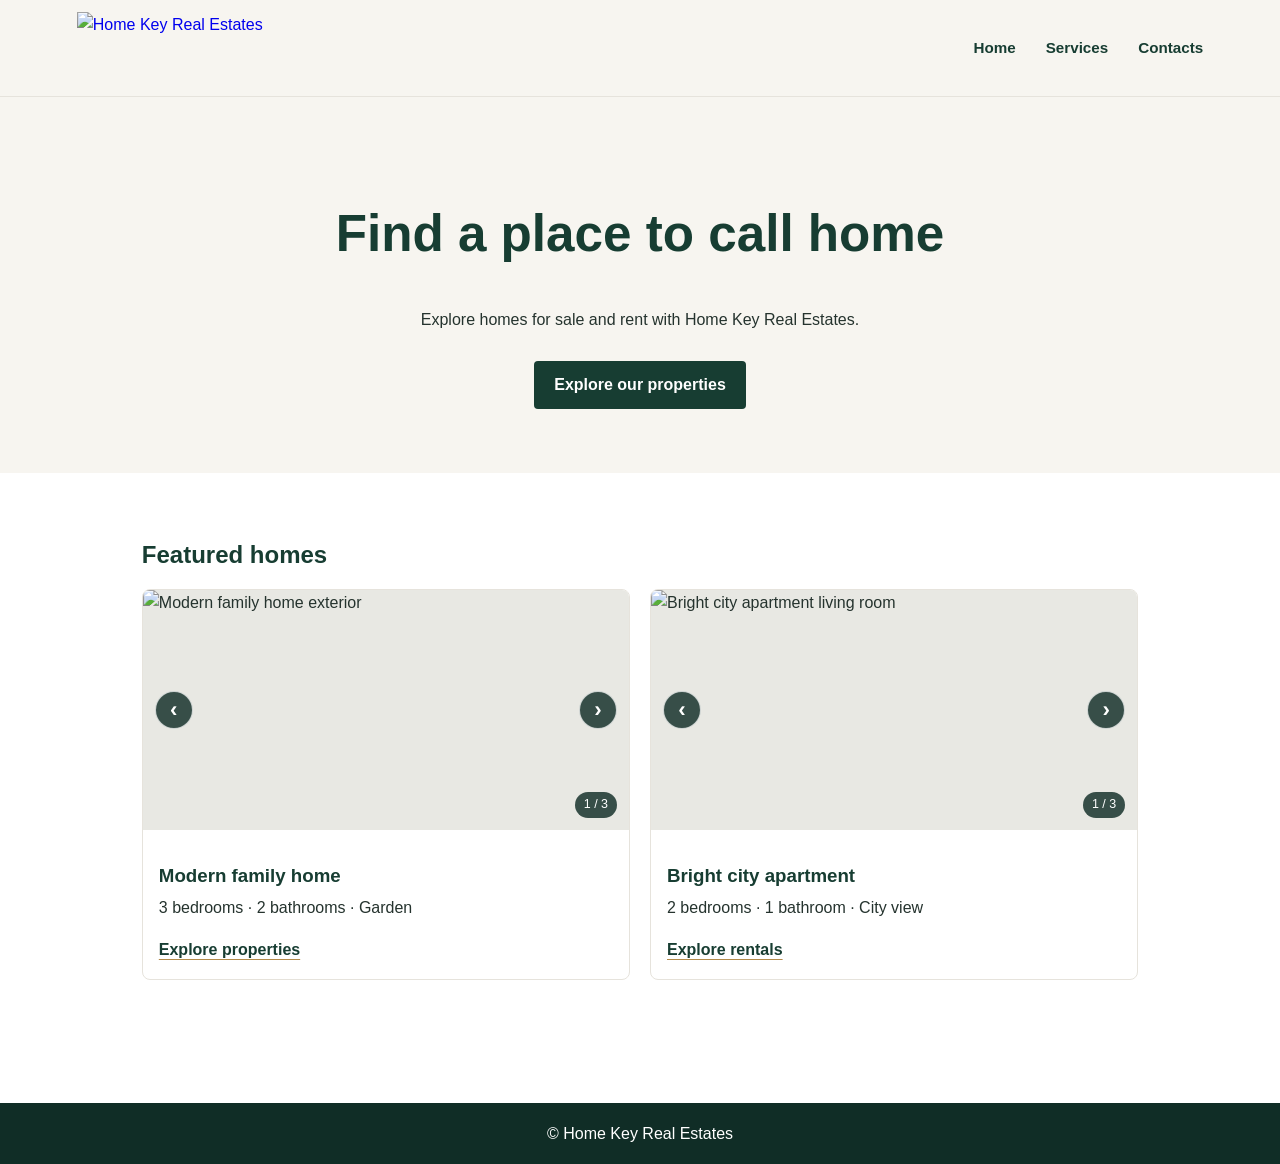
==== index.html @ 4e92d4aa "Add files via upload" ====
<!DOCTYPE html>
<html lang="en">
<head>
  <meta charset="UTF-8">
  <meta name="viewport" content="width=device-width, initial-scale=1">
  <title>Home | Home Key Real Estates</title>
  <link rel="stylesheet" href="style.css">
</head>
<body>
  <header>
    <nav aria-label="Main navigation">
      <a class="logo" href="index.html" aria-label="Home Key Real Estates home">
        <img src="image/homekey.png" alt="Home Key Real Estates">
      </a>
      <ul>
        <li><a href="index.html">Home</a></li>
        <li><a href="services.html">Services</a></li>
        <li><a href="contacts.html">Contacts</a></li>
      </ul>
    </nav>
  </header>

  <section class="hero">
    <h1>Find a place to call home</h1>
    <p>Explore homes for sale and rent with Home Key Real Estates.</p>
    <a href="services.html">Explore our properties</a>
  </section>

  <main>
    <h2>Featured homes</h2>
    <div class="grid">
      <article class="card">
        <div class="carousel" aria-label="Modern family home photo gallery">
          <img src="https://images.unsplash.com/photo-1600596542815-ffad4c1539a9?auto=format&fit=crop&w=1000&q=85" alt="Modern family home exterior">
          <img src="https://images.unsplash.com/photo-1600210492486-724fe5c67fb0?auto=format&fit=crop&w=1000&q=85" alt="Modern family home living room" hidden>
          <img src="https://images.unsplash.com/photo-1600566753086-00f18fb6b3ea?auto=format&fit=crop&w=1000&q=85" alt="Modern family home interior" hidden>
          <button class="carousel-control previous" type="button" aria-label="Previous modern family home photo">&#8249;</button>
          <button class="carousel-control next" type="button" aria-label="Next modern family home photo">&#8250;</button>
          <span class="carousel-count" aria-live="polite">1 / 3</span>
        </div>
        <div class="card-content">
          <h3>Modern family home</h3>
          <p>3 bedrooms · 2 bathrooms · Garden</p>
          <a class="text-link" href="services.html#buy">Explore properties</a>
        </div>
      </article>

      <article class="card">
        <div class="carousel" aria-label="Bright city apartment photo gallery">
          <img src="https://images.unsplash.com/photo-1600607687939-ce8a6c25118c?auto=format&fit=crop&w=1000&q=85" alt="Bright city apartment living room">
          <img src="https://images.unsplash.com/photo-1600607687920-4e2a09cf159d?auto=format&fit=crop&w=1000&q=85" alt="Bright city apartment interior" hidden>
          <img src="https://images.unsplash.com/photo-1600210492486-724fe5c67fb0?auto=format&fit=crop&w=1000&q=85" alt="Bright city apartment lounge" hidden>
          <button class="carousel-control previous" type="button" aria-label="Previous city apartment photo">&#8249;</button>
          <button class="carousel-control next" type="button" aria-label="Next city apartment photo">&#8250;</button>
          <span class="carousel-count" aria-live="polite">1 / 3</span>
        </div>
        <div class="card-content">
          <h3>Bright city apartment</h3>
          <p>2 bedrooms · 1 bathroom · City view</p>
          <a class="text-link" href="services.html#rent">Explore rentals</a>
        </div>
      </article>
    </div>
  </main>

  <footer>
    <p>&copy; Home Key Real Estates</p>
  </footer>

  <script>
    document.querySelectorAll(".carousel").forEach(function (carousel) {
      const photos = Array.from(carousel.querySelectorAll("img"));
      const counter = carousel.querySelector(".carousel-count");
      let currentPhoto = 0;

      function showPhoto(index) {
        currentPhoto = (index + photos.length) % photos.length;
        photos.forEach(function (photo, photoIndex) {
          photo.hidden = photoIndex !== currentPhoto;
        });
        counter.textContent = (currentPhoto + 1) + " / " + photos.length;
      }

      carousel.querySelector(".previous").addEventListener("click", function () {
        showPhoto(currentPhoto - 1);
      });
      carousel.querySelector(".next").addEventListener("click", function () {
        showPhoto(currentPhoto + 1);
      });
      showPhoto(0);
    });
  </script>
</body>
</html>
---- style.css ----
:root {
  color-scheme: light;
  --forest: #173d32;
  --forest-deep: #102d26;
  --gold: #b28a4a;
  --ink: #25332e;
  --muted: #68756f;
  --cream: #f7f5f0;
  --line: #e6e3dc;
  --white: #fff;
}

* {
  box-sizing: border-box;
}

html {
  scroll-behavior: smooth;
}

body {
  margin: 0;
  color: var(--ink);
  background: var(--white);
  font: 16px/1.6 Arial, sans-serif;
}

header {
  padding: 10px 6%;
  background: var(--cream);
  border-bottom: 1px solid var(--line);
}

nav {
  display: flex;
  align-items: center;
  justify-content: space-between;
  gap: 24px;
  max-width: 1280px;
  min-height: 76px;
  margin: 0 auto;
}

nav .logo {
  display: inline-flex;
  align-items: center;
  flex: 0 0 auto;
  text-decoration: none;
}

.logo img {
  display: block;
  width: auto;
  height: 72px;
  object-fit: contain;
}

nav ul {
  display: flex;
  align-items: center;
  flex-wrap: wrap;
  gap: 30px;
  margin: 0;
  padding: 0;
  list-style: none;
}

nav ul a {
  color: var(--forest);
  font-size: 0.95rem;
  font-weight: 600;
  text-decoration: none;
  transition: color 160ms ease;
}

nav ul a:hover,
nav ul a:focus-visible {
  color: var(--gold);
}

main {
  width: min(1150px, 100%);
  min-height: 70vh;
  margin: 0 auto;
  padding: 48px 6%;
}

h1, h2, h3 {
  color: var(--forest);
  line-height: 1.2;
}

.hero {
  padding: 64px 6%;
  background: var(--cream);
  text-align: center;
}

.hero h1 {
  font-size: clamp(2rem, 5vw, 3.2rem);
}

.hero > a {
  display: inline-block;
  margin-top: 12px;
  padding: 11px 20px;
  border-radius: 4px;
  background: var(--forest);
  color: var(--white);
  font-weight: 700;
  text-decoration: none;
}

.grid {
  display: grid;
  grid-template-columns: repeat(auto-fit, minmax(230px, 1fr));
  gap: 20px;
}

.card {
  overflow: hidden;
  border: 1px solid var(--line);
  border-radius: 8px;
  background: var(--white);
}

.card img {
  display: block;
  width: 100%;
  height: 190px;
  object-fit: cover;
}

.carousel {
  position: relative;
  overflow: hidden;
  background: #e8e8e3;
}

.carousel img {
  height: 240px;
}

.carousel img[hidden] {
  display: none;
}

.carousel-control {
  position: absolute;
  top: 50%;
  display: grid;
  width: 38px;
  height: 38px;
  margin: 0;
  padding: 0;
  place-items: center;
  transform: translateY(-50%);
  border: 1px solid rgba(255, 255, 255, 0.75);
  border-radius: 50%;
  background: rgba(16, 45, 38, 0.82);
  color: var(--white);
  font-size: 1.4rem;
  line-height: 1;
}

.carousel-control:hover {
  background: var(--gold);
}

.carousel-control.previous {
  left: 12px;
}

.carousel-control.next {
  right: 12px;
}

.carousel-count {
  position: absolute;
  right: 12px;
  bottom: 12px;
  padding: 3px 9px;
  border-radius: 20px;
  background: rgba(16, 45, 38, 0.82);
  color: var(--white);
  font-size: 0.78rem;
}

.card-content {
  padding: 16px;
}

.card-content h3 {
  margin-bottom: 8px;
}

.card-content p {
  margin: 6px 0;
}

.listing-section {
  margin-top: 48px;
  scroll-margin-top: 20px;
}

.listing-section > p {
  max-width: 720px;
  color: var(--muted);
}

.listing-tag {
  color: var(--gold);
  font-size: 0.78rem;
  font-weight: 700;
  letter-spacing: 0.12em;
  text-transform: uppercase;
}

.text-link {
  display: inline-block;
  margin-top: 10px;
  color: var(--forest);
  font-weight: 700;
  text-decoration-color: var(--gold);
  text-underline-offset: 4px;
}

.status {
  display: inline-block;
  padding: 3px 10px;
  border-radius: 20px;
  color: var(--white);
  font-size: 0.9rem;
}

.available { background: #25834b; }
.booked { background: #d28a16; }
.sold { background: #777; }

.contact-intro {
  max-width: 680px;
  margin-bottom: 32px;
}

.eyebrow {
  margin: 0 0 8px;
  color: var(--gold);
  font-size: 0.78rem;
  font-weight: 700;
  letter-spacing: 0.16em;
  text-transform: uppercase;
}

.contact-intro h1 {
  margin: 0 0 12px;
  font-size: clamp(2rem, 4vw, 3rem);
}

.contact-intro p:last-child {
  margin-bottom: 0;
  color: var(--muted);
}

.contact-layout {
  display: grid;
  grid-template-columns: minmax(0, 1.3fr) minmax(270px, 0.7fr);
  gap: 28px;
  align-items: start;
}

.contact-panel,
.team {
  padding: 28px;
  border: 1px solid var(--line);
  border-radius: 8px;
  background: var(--white);
  box-shadow: 0 12px 32px rgba(23, 61, 50, 0.06);
}

.contact-panel h2,
.team h2 {
  margin-top: 0;
}

.contact-details {
  margin: 0;
  padding: 0;
  list-style: none;
}

.contact-details li {
  padding: 14px 0;
  border-top: 1px solid var(--line);
}

.contact-details strong {
  display: block;
  color: var(--forest);
}

.contact-details a,
.team a {
  color: var(--forest);
  overflow-wrap: anywhere;
}

form {
  display: grid;
  gap: 9px;
  max-width: 100%;
}

form label {
  margin-top: 8px;
  color: var(--forest);
  font-size: 0.94rem;
  font-weight: 700;
}

input, textarea, button {
  width: 100%;
  padding: 12px 14px;
  font: inherit;
}

input, textarea {
  border: 1px solid #d5d9d4;
  border-radius: 4px;
  background: #fdfdfc;
}

input:focus, textarea:focus {
  border-color: var(--gold);
  outline: 2px solid rgba(178, 138, 74, 0.18);
}

textarea {
  min-height: 150px;
  resize: vertical;
}

button {
  margin-top: 12px;
  border: 0;
  border-radius: 4px;
  background: var(--forest);
  color: var(--white);
  font-weight: 700;
  cursor: pointer;
  transition: background 160ms ease;
}

button:hover {
  background: var(--forest-deep);
}

.team {
  margin-top: 34px;
  background: var(--cream);
  box-shadow: none;
}

.team-grid {
  display: grid;
  grid-template-columns: repeat(auto-fit, minmax(210px, 1fr));
  gap: 14px;
}

.team-member {
  padding: 16px;
  border-left: 2px solid var(--gold);
  background: var(--white);
}

.team-member p {
  margin: 4px 0;
}

.team-member .role {
  color: var(--muted);
  font-size: 0.92rem;
}

footer {
  padding: 18px 6%;
  background: var(--forest-deep);
  color: var(--white);
  text-align: center;
}

footer p {
  margin: 0;
}

@media (max-width: 720px) {
  header {
    padding-inline: 5%;
  }

  nav {
    align-items: flex-start;
    flex-direction: column;
    gap: 8px;
    padding: 8px 0 14px;
  }

  .logo img {
    height: 62px;
  }

  nav ul {
    gap: 12px 22px;
  }

  main {
    padding: 36px 5%;
  }

  .contact-layout {
    grid-template-columns: 1fr;
  }

  .contact-panel,
  .team {
    padding: 22px;
  }
}
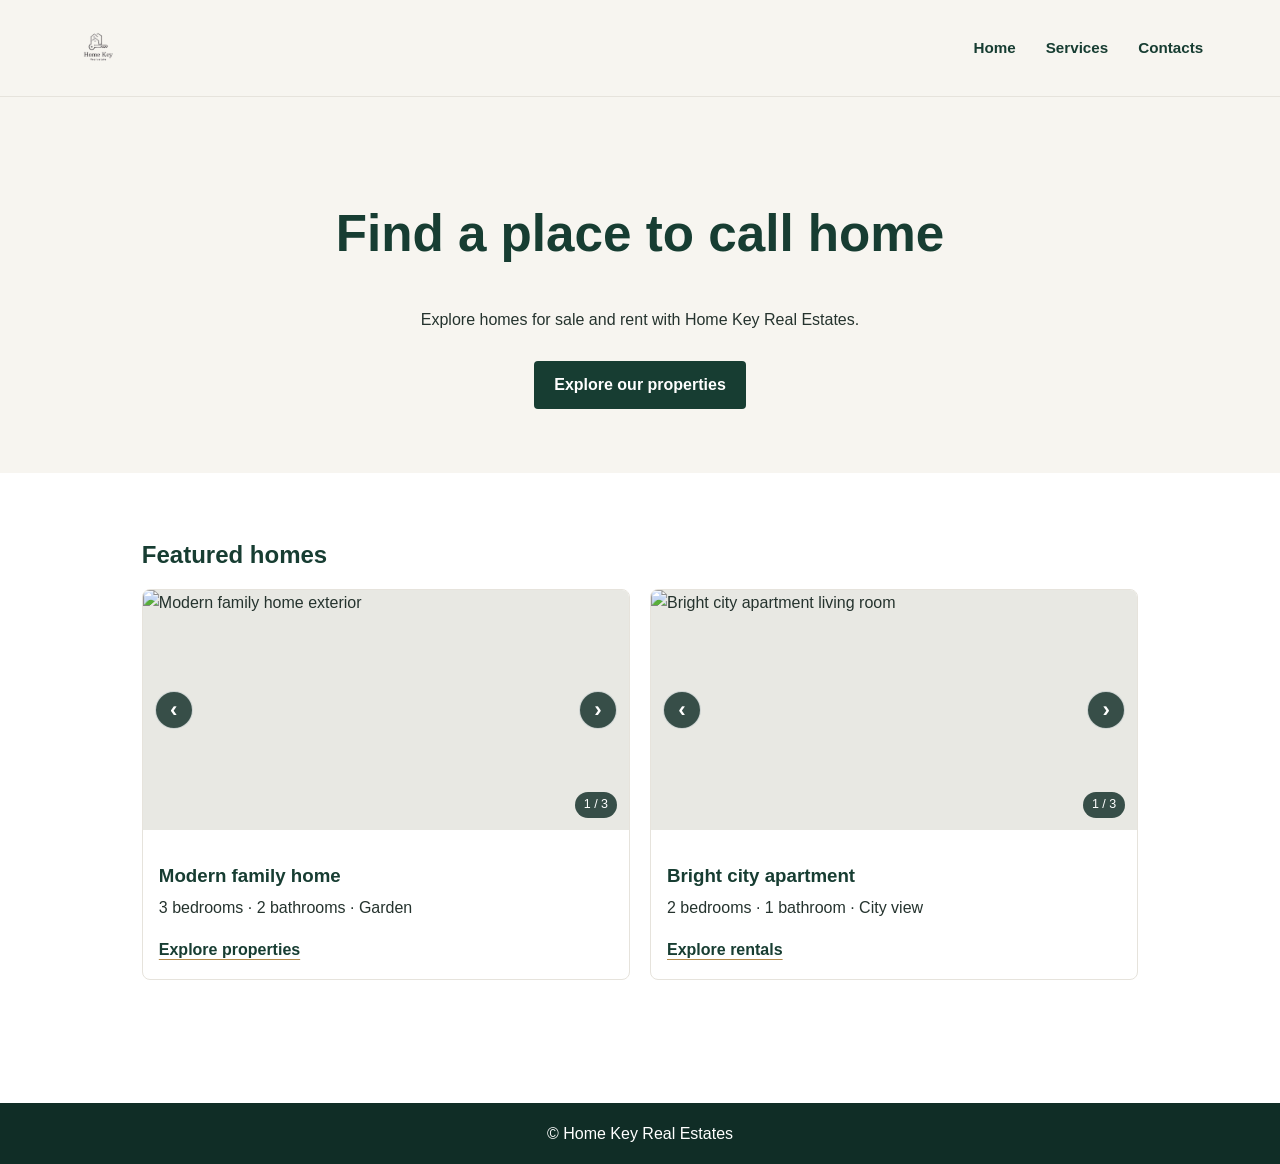
==== commit 417f6b32: "Fix HTML encoding issues in index.html" ====
--- a/index.html
+++ b/index.html
@@ -10,7 +10,7 @@
   <header>
     <nav aria-label="Main navigation">
       <a class="logo" href="index.html" aria-label="Home Key Real Estates home">
-        <img src="image/homekey.png" alt="Home Key Real Estates">
+        <img src="images/homekey.png" alt="Home Key Real Estates">
       </a>
       <ul>
         <li><a href="index.html">Home</a></li>
@@ -91,4 +91,4 @@
     });
   </script>
 </body>
-</html>+</html>
